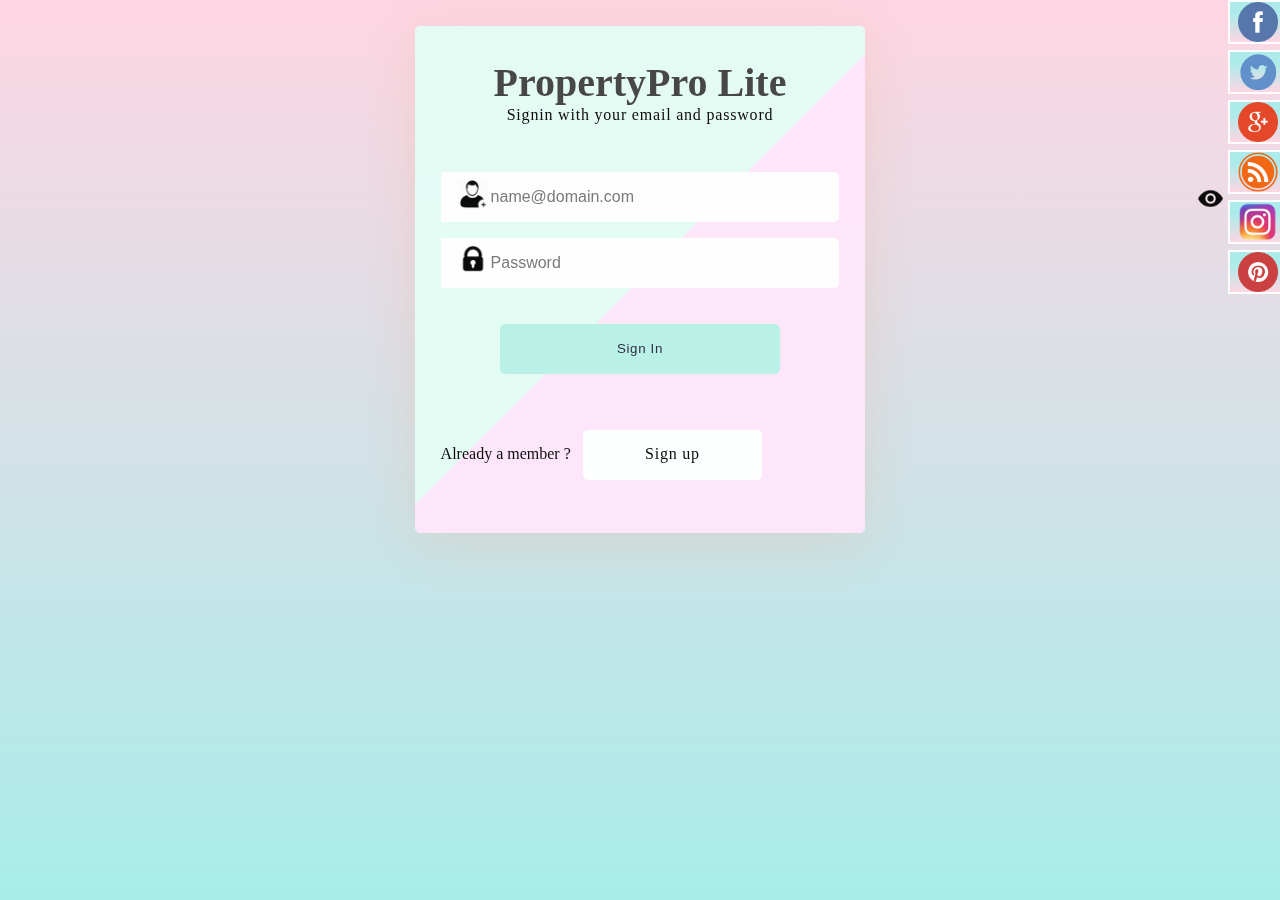
==== UI/signin.html @ fbf50bca "feat(create-signin-page): allow users to sign in" ====
<!DOCTYPE html>
<html lang="en">

<head>
  <meta charset="UTF-8">
  <meta name="viewport" content="width=device-width, initial-scale=1.0">
  <meta http-equiv="X-UA-Compatible" content="ie=edge">
  <title>Home | PropertyPro Lite</title>
  <link rel="shortcut icon" href="./images/favicon.png" type="image/x-icon">
  <link rel="stylesheet" href="./css/main.css">
</head>

<body>
  <div id="page" class="site">
    <!-- Social Media Navigation -->
    <nav id="social-media-navigation" class="float-sm social-navigation" role="navigation">
      <div class="fl-fl float-fb">
        <a href="https://facebook.com/" target="_blank">
          <i class="fa fa-facebook">
            <img src="./images/facebook.png">
          </i>
          Like us!
        </a>
      </div>
      <div class="fl-fl float-tw">
        <a href="https://twitter.com/" target="_blank">
          <i class="fa fa-twitter">
            <img src="./images/twitter.png">
          </i>
          Follow us!
        </a>
      </div>
      <div class="fl-fl float-gp">
        <a href="https://aboutme.google.com/u/0/?referer=gplus" target="_blank">
          <i class="fa fa-google-plus">
            <img src="./images/googleplus.png">
          </i>
          Recommend us!
        </a>
      </div>
      <div class="fl-fl float-rs">
        <a href="https://rss.com/" target="_blank">
          <i class="fa fa-rss">
            <img src="./images/rssfeeds.png">
          </i>
          Follow via RSS
        </a>
      </div>
      <div class="fl-fl float-ig">
        <a href="https://www.instagram.com/" target="_blank">
          <i class="fa fa-instagram">
            <img src="./images/Instagram.png">
          </i>Follow us!
        </a>
      </div>
      <div class="fl-fl float-pn">
        <a href="https://www.pinterest.com/" target="_blank">
          <i class="fa fa-pinterest">
            <img src="./images/pinterest.png">
          </i>Follow us!
        </a>
      </div>
    </nav>
    <!-- //Social Media Navigation -->
    <!-- Form -->
    <div class="overlay">
      <form action="./account.html" method="post">
        <div class="con">
          <header class="head-form">
            <h2>PropertyPro Lite</h2>
            <p>Signin with your email and password</p>
          </header>
          <div class="field-set">
            <div>
              <span class="input-item">
                <i class="fa fas fa-user-circle">
                  <img src="./images/useravatar.png">
                </i>
              </span>
              <input class="form-input" id="useremail" type="email" placeholder="name@domain.com" required>
            </div>
            <div>
              <span class="input-item">
                <i class="fa fa-key">
                  <img src="./images/userpassword.png">
                </i>
              </span>
              <input class="form-input" type="password" placeholder="Password" id="password" name="password" required>
              <span>
                <i class="fa fa-eye eye" aria-hidden="true" type="button" id="pwd-eye">
                  <img src="./images/showpassword.png">
                </i>
              </span>
            </div>
            <button class="sign-in">Sign In</button>
          </div>
          <div class="other">
           <p>Already a member ?
             <a class="btn submits sign-up" href="./signin.html">Sign up</a>
           </p>
          </div>
        </div>
      </form>
    </div>
    <!-- //Form -->
    <script type="text/javascript">
      let pwd = document.querySelector('#pwd-eye'),
        pwdTarget = document.querySelector('#password');

      const password_to_text = (target) => {
        target.type === 'password' ? target.type = 'text' : target.type === "text" ? target.type =
          "password" : '';
      }
      pwd.addEventListener('click', () => password_to_text(pwdTarget));
    </script>
  </div>
</body>

</html>
---- UI/css/main.css ----
/* Global */
* {
  margin: 0;
  padding: 0;
  box-sizing: border-box;
}

body {
  font-family: cursive;
  background-color: #eaeaea;
  background-image: linear-gradient(to top, #a8edea 0%, #fed6e3 100%);
  background-attachment: fixed;
  background-repeat: no-repeat;
  opacity: .95;

}

a {
  text-decoration: none;
}

a:hover,
a:visited,
a:active,
a:focus {
  color: none;
}

.error {
  border: 1px solid red !important;
}

.btn {
  height: 50px;
  padding: 0 20px;
  background: #fff;
  border-radius: 5px;
  outline: none;
  border: none;
  cursor: pointer;
  text-align: center;
  transition: all 0.2s linear;
  margin: 7% auto;
  letter-spacing: 0.05em;
  line-height: 3;
  text-align: center;
}

button {
  display: block;
  color: #252537;
  width: 280px;
  height: 50px;
  padding: 0 20px;
  background: #fff;
  border-radius: 5px;
  outline: none;
  border: none;
  cursor: pointer;
  text-align: center;
  transition: all 0.2s linear;
  margin: 7% auto;
  letter-spacing: 0.05em;
}

.btn:hover,
button:hover {
  transform: translatey(3px);
  box-shadow: none;
  animation: ani9 0.4s ease-in-out infinite alternate;
}

/* Banner */
.site-header {
  width: 100%;
  height: 80vh;
  padding-top: 60px;
}

/* Product */
.product-dropdown-cart {
  height: 400px;
}

.product-dropdown {
  width: 300px;
  /*100%*/
  height: auto;
  margin: auto;
  background-color: #fff;
  margin-top: 30px;
  padding: 15px;
  box-shadow: 0px 2px 5px 0px rgba(0, 0, 0, 0.2);
  transition: box-shadow 200ms ease-in-out;
}

.product-dropdown-image {
  width: 100%;
  height: auto;
  margin: auto;
}

.product-dropdown-image img {
  max-width: 100%;
  height: auto;
  margin: auto;
}

.product-dropdown-title {
  width: 100%;
  height: auto;
  margin: auto;
}

.product-dropdown-title h3 {
  font-family: inherit;
  font-size: 25px;
  text-align: center;
  margin: 0px;
  color: #f74602;
  padding: 10px 0px;
  text-transform: uppercase;
  font-weight: 700;
}

.product-dropdown-title h3>a {
  color: #f74062;
}

.product-dropdown-old-price {
  width: 100%;
  height: auto;
  margin: auto;
}

.product-dropdown-old-price p {
  font-family: cursive;
  font-size: 18px;
  text-align: center;
  margin: 0px;
  color: #b3b3b3;
  text-decoration: line-through;
  line-height: 1;
  font-weight: 600;
}

.product-dropdown-new-price {
  width: 100%;
  height: auto;
  margin: auto;
}

.product-dropdown-new-price p {
  font-family: cursive;
  font-size: 30px;
  text-align: center;
  margin: 0px;
  color: #000;
  line-height: 1;
  font-weight: 700;
  padding-top: 5px;
}

.product-dropdown-bottom {
  width: 100%;
  top: -5px;
  opacity: 0;
  height: auto;
  margin: auto;
  transition: opacity 200ms, top 200ms ease-in-out;
}

.product-dropdown-description {
  width: 100%;
  height: auto;
  margin: auto;
  margin-top: 10px;
  margin-bottom: 10px;
}

.product-dropdown-description p {
  font-family: cursive;
  font-size: 15px;
  text-align: center;
  margin: 0px;
  color: #333;
  line-height: 24px;
  font-weight: 500;
}

.product-dropdown-button {
  /* padding: 10px; */
  background-color: #f74062;
  margin: auto;
}

.product-dropdown-button button {
  font-size: 20px;
  text-align: center;
  margin: auto;
  padding: 5px;
  width: 100%;
  height: 100%;
  color: #fff;
  background-color: #f74062;
  border: none;
  outline: 0;
  font-weight: 500;
  display: block;
  cursor: pointer;
}

.product-dropdown-button button:hover {
  background-color: #444;
}

.product-dropdown-button,
.product-dropdown-description {
  display: none;
}

.product-dropdown:hover .product-dropdown-button,
.product-dropdown:hover .product-dropdown-description {
  display: block;
}

.product-dropdown:hover {
  box-shadow: 0px 4px 10px 0px rgba(0, 0, 0, 0.4);
}

.product-dropdown:hover .product-dropdown-bottom {
  position: relative;
  top: 0;
  opacity: 1;
}

/* Flexbox Layout */
.flexbox-layout {
  max-width: 100%;
  width: 100%;
  height: inherit;
  display: flex;
  flex-wrap: wrap;
  margin: 20px auto;
  overflow: hidden;
}

.flexbox-layout-start {
  align-items: flex-start;
}

.flexbox-layout-end {
  align-items: flex-end;
}

.flexbox-layout-center {
  align-items: center;
}

.flexbox-layout-baseline {
  align-items: baseline;
}

.flexbox-layout-mcenter {
  margin: auto;
}

.flexbox-layout-1,
.flexbox-layout-2,
.flexbox-layout-3,
.flexbox-layout-4,
.flexbox-layout-5,
.flexbox-layout-6,
.flexbox-layout-7,
.flexbox-layout-8,
.flexbox-layout-9,
.flexbox-layout-10,
.flexbox-layout-11,
.flexbox-layout-12 {
  padding: 0 10px;
  width: 100%;
}

.flexbox-layout-1 {
  /* flex: 1;
 flex-basis: 9%; */
  flex: 0 0 8.333333%;
  /* max-width: 8.333333%; */

}

.flexbox-layout-2 {
  /* flex: 2;
 flex-basis: 18%; */
  flex: 0 0 16.666667%;
  /* max-width: 16.666667%; */
}

.flexbox-layout-3 {
  /* flex: 3;
 flex-basis: 27%; */
  flex: 0 0 25%;
  /* max-width: 25%; */

}

.flexbox-layout-4 {
  /* flex: 4;
 flex-basis: 36%; */
  flex: 0 0 33.333333%;
  /* max-width: 33.333333%; */
}

.flexbox-layout-5 {
  /* flex: 5;
 flex-basis: 50%; */
  flex: 0 0 41.666667%;
  /* max-width: 41.666667%; */
}

.flexbox-layout-6 {
  /* flex: 6; 
 flex-basis: 55%; */
  flex: 0 0 50%;
  /* max-width: 50%; */
}

.flexbox-layout-7 {
  /* flex: 7; 
 flex-basis: 63%; */
  flex: 0 0 58.333333%;
  /* max-width: 58.333333%; */
}

.flexbox-layout-8 {
  /* flex: 8; 
 flex-basis: 72%; */
  flex: 0 0 66.666667%;
  /* max-width: 66.666667%; */
}

.flexbox-layout-9 {
  /* flex: 9; 
 flex-basis: 81%; */
  flex: 0 0 75%;
  /* max-width: 75%; */
}

.flexbox-layout-10 {
  /* flex: 10; 
 flex-basis: 90%; */
  flex: 0 0 83.333333%;
  /* max-width: 83.333333%; */
}

.flexbox-layout-11 {
  flex: 0 0 91.666667%;
  /* max-width: 91.666667%; */
}

.flexbox-layout-12 {
  flex: 0 0 100%;
  /* max-width: 100%; */
}

.flexbox-layout-order-1 {
  order: 1;
}

.flexbox-layout-order-2 {
  order: 2;
}

.flexbox-layout-order-3 {
  order: 3;
}

.flexbox-layout-order-4 {
  order: 4;
}

.flexbox-layout-order-5 {
  order: 5;
}

.flexbox-layout-order-6 {
  order: 6;
}

.flexbox-layout-order-7 {
  order: 7;
}

.flexbox-layout-order-8 {
  order: 8;
}

.flexbox-layout-order-9 {
  order: 9;
}

.flexbox-layout-order-10 {
  order: 10;
}

@media screen and (max-width: 900px) {
  .flexbox-layout {
    flex-direction: column;
  }

  .flexbox-layout-1,
  .flexbox-layout-2,
  .flexbox-layout-3,
  .flexbox-layout-4,
  .flexbox-layout-5,
  .flexbox-layout-6,
  .flexbox-layout-7,
  .flexbox-layout-8,
  .flexbox-layout-9,
  .flexbox-layout-10,
  .flexbox-layout-11,
  .flexbox-layout-12 {
    flex: 0 0 100%;
    max-width: 100%;
  }
}

/* Navigation */
/* .main-navigation {
 background-color: #fff;
 box-shadow: 1px 1px 4px 0 rgba(0,0,0,.1);
 position: fixed;
 width: 100%;
 z-index: 3;
}

.main-navigation ul {
 margin: 0;
 padding: 0;
 list-style: none;
 overflow: hidden;
 background-color: #fff;
}

.main-navigation li a {
 display: block;
 padding: 20px 20px;
 border-right: 1px solid #f4f4f4;
 text-decoration: none;
}

.main-navigation li a:hover,
.main-navigation .navigation-toggle:hover {
 background-color: #f4f4f4;
}

.main-navigation .navigation-brand {
 display: block;
 float: left;
 font-size: 2em;
 padding: 10px 10px;
 text-decoration: none;
} */

/* menu */

/* .main-navigation .navigation-menu{
 clear: both;
 max-height: 0;
 transition: max-height .2s ease-out;
} */

/* menu icon */

/* .main-navigation .menu-icon {
 cursor: pointer;
 display: inline-block;
 float: right;
 padding: 28px 20px;
 position: relative;
 user-select: none;
}

.main-navigation .menu-icon .navicon {
 background: #333;
 display: block;
 height: 2px;
 position: relative;
 transition: background .2s ease-out;
 width: 18px;
}

.main-navigation .menu-icon .navicon:before,
.main-navigation .menu-icon .navicon:after {
 background: #333;
 content: '';
 display: block;
 height: 100%;
 position: absolute;
 transition: all .2s ease-out;
 width: 100%;
}

.main-navigation .menu-icon .navicon:before {
 top: 5px;
}

.main-navigation .menu-icon .navicon:after {
 top: -5px;
}

/* menu btn */

/* .main-navigation .navigation-toggle {
 display: none;
}

.main-navigation .navigation-toggle:checked ~ .navigation-menu{
 max-height: 240px;
}

.main-navigation .navigation-toggle:checked ~ .menu-icon .navicon {
 background: transparent;
}

.main-navigation .navigation-toggle:checked ~ .menu-icon .navicon:before {
 transform: rotate(-45deg);
}

.main-navigation .navigation-toggle:checked ~ .menu-icon .navicon:after {
 transform: rotate(45deg);
}

.main-navigation .navigation-toggle:checked ~ .menu-icon:not(.steps) .navicon:before,
.main-navigation .navigation-toggle:checked ~ .menu-icon:not(.steps) .navicon:after {
 top: 0;
} */

/* 48em = 768px */

/* @media (min-width: 900px) {
 .main-navigation li {
   float: left;
 }
 .main-navigation li a {
   padding: 20px 30px;
 }
 .main-navigation .navigation-menu{
   clear: none;
   float: right;
   max-height: none;
 }
 .main-navigation .menu-icon {
   display: none;
 }
} */
/* Slider */
#slides-left,
#slides-right,
.slides-badge {
  cursor: pointer
}

.slides-badge {
  height: 13px;
  width: 13px;
  padding: 0
}

.show {
  display: block !important;
  visibility: visible !important;
}

.hide {
  display: none !important;
  visibility: hidden !important;
}

.slides-images {
  height: 100%;
  width: 100%;
  display: none
}

.slides-container {
  width: 100vw;
  height: 100vh;
  max-width: 100%;
}

#slides-left,
#slides-right {
  width: 30px;
  background-color: transparent;
  border-radius: 50%;
  position: relative;
  transform: translate(0, -50vh);
}

.slides-tools {
  position: absolute;
  font-size: xx-large;
  left: 50%;
  bottom: 0;
  transform: translate(-50%, 0%);
  color: #fff;
  text-align: center;
  width: 90%;
  margin: auto 10px;
}

#slides-left,
#slides-right,
.slides-badge {
  cursor: pointer;
}

#slides-left {
  float: left;
}

#slides-right {
  float: right;
}

.slides-badge {
  height: 13px;
  width: 13px;
  padding: 0;
  border-radius: 50%;
  background-color: transparent;
  color: #fff;
  display: inline-block;
  text-align: center;
  border: 1px solid #ccc;
}

.slides-active-dot:hover,
.slides-active-dot {
  background-color: #fff;
}

.slides-text .btn {
  border-radius: 28px;
  border: 1px solid #000;
  cursor: pointer;
  color: #000;
  font-size: 15px;
  padding: 15px 25px;
  text-decoration: none;
  transition: all 0.8s ease-in-out;
}

.slides-text .btn:hover {
  background-color: transparent;
  border-color: #fff;
  border-radius: 0px;
  transition: all 1s cubic-bezier(0.07, 0.32, 1, 1);

}

/* //Slider */

/*  Social Media */
.fl-fl {
  background: inherit;
  background-image: linear-gradient(to bottom, #a8edea 30%, #fed6e3 100%);
  border: 2px solid #fff;
  text-transform: uppercase;
  letter-spacing: 3px;
  /* padding: 4px; */
  width: 190px;
  position: fixed;
  right: -138px;
  z-index: 1000;
  font: normal normal 10px Arial;
  transition: all .25s ease;
}

.fa {
  font-size: 20px;
  color: #fff;
  /* padding: 10px 0; */
  width: 40px;
  margin-left: 8px;
}

i.fa>img {
  width: 40px;
  height: 40px;
  position: relative;
  vertical-align: middle;
}

.fl-fl:hover {
  right: 0;
}

.fl-fl a {
  color: #000 !important;
  text-decoration: none;
  text-align: center;
}

.float-fb {
  top: 0px;
}

.float-tw {
  top: 50px;
}

.float-gp {
  top: 100px;
}

.float-rs {
  top: 150px;
}

.float-ig {
  top: 200px;
}

.float-pn {
  top: 250px;
}

@media screen and (max-width: 800px) {
  .fl-fl {
    right: -155px;
  }

  .float-fb,
  .float-tw,
  .float-gp,
  .float-rs,
  .float-ig,
  .float-pn,
  i.fa>img {

    height: 25px;
  }

  i.fa>img {
    width: 25px;
  }

  .float-tw {
    top: 35px;
  }

  .float-gp {
    top: 70px;
  }

  .float-rs {
    top: 105px;
  }

  .float-ig {
    top: 140px;
  }

  .float-pn {
    top: 175px;
  }
}

/* //Social Media */

/* Sign Up/ Sign In form */
form {
  width: 450px;
  min-height: 500px;
  height: auto;
  border-radius: 5px;
  margin: 2% auto;
  box-shadow: 0 9px 50px hsla(20, 67%, 75%, 0.31);
  padding: 2%;
  background-image: linear-gradient(-225deg, #E3FDF5 50%, #FFE6FA 50%);
}

/* form Container */
form .con {
  display: -webkit-flex;
  display: flex;
  -webkit-justify-content: space-around;
  justify-content: space-around;
  -webkit-flex-wrap: wrap;
  flex-wrap: wrap;
  margin: 0 auto;
}

.field-set {
  width: 100%;
}

header {
  margin: 2% auto 10% auto;
  text-align: center;
}

form header.head-form h2 {
  font-size: 250%;
  font-family: 'Playfair Display', serif;
  color: #3e403f;
}

header p {
  letter-spacing: 0.05em;
}

.input-item {
  color: #333;
  padding: 14.5px 0px 15px 9px;
  border-radius: 5px 0px 0px 5px;
  position: absolute;
}

.input-item i.fa>img {
  width: 30px;
  height: 30px;
}

.eye {
  color: #333;
  border-radius: 0px 5px 5px 0px;
  position: absolute;
  z-index: 5;
  cursor: pointer;
  transform: translate(373px, -45px);
}

@media screen and (max-width: 900px) {
  .eye {
    transform: translate(370px, -45px);
  }
}

@media screen and (min-width: 1000px) {
  .eye {
    transform: translate(351px, -45px);
  }
}

@media screen and (min-width: 2000px) {
  .eye {
    transform: translate(300px, -45px);
  }
}

i.eye>img {
  width: 25px !important;
  height: 25px !important;
}

input.form-input {
  width: 100%;
  height: 50px;
  margin: 2% auto;
  padding: 15px;
  padding-left: 50px;
  font-size: 16px;
  font-family: 'Abel', sans-serif;
  color: #5E6472;
  outline: none;
  border: none;
  border-radius: 0px 5px 5px 0px;
  transition: 0.2s linear;
}

input:focus {
  transform: translateX(-2px);
  border-radius: 5px;
}

.other {
  width: 100%;
}

.submits {
  width: 45%;
  display: inline-block;
  margin-left: 2%;
  color: inherit;
}

.frgt-pass {
  background: transparent;
}

.sign-in {
  background: #B8F2E6;
}

@keyframes ani9 {
  0% {
    transform: translateY(3px);
  }

  100% {
    transform: translateY(5px);
  }
}
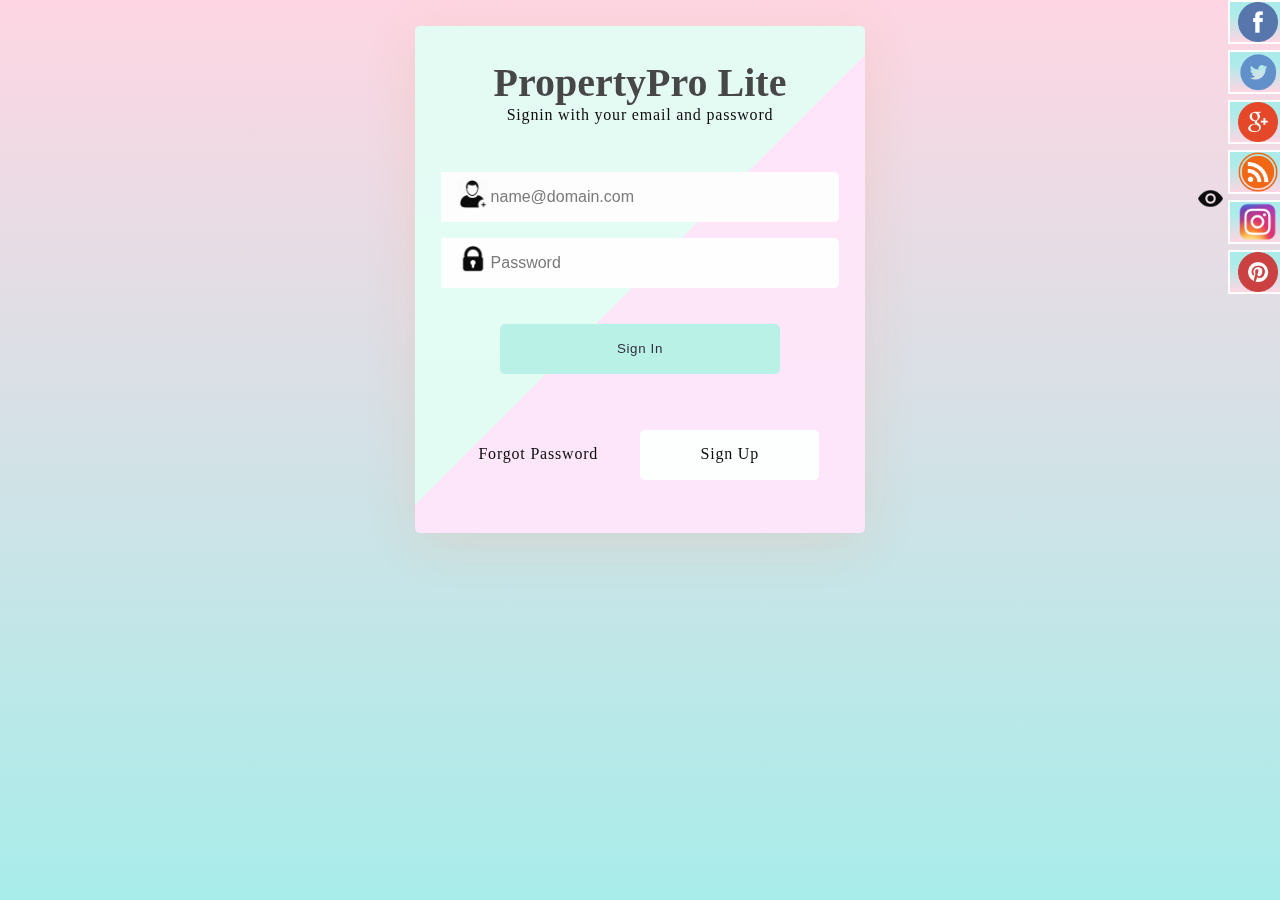
==== commit 8e179a2c: "feat(create-password-rest-page): allow registered users to reset password before signing in" ====
--- a/UI/signin.html
+++ b/UI/signin.html
@@ -5,7 +5,7 @@
   <meta charset="UTF-8">
   <meta name="viewport" content="width=device-width, initial-scale=1.0">
   <meta http-equiv="X-UA-Compatible" content="ie=edge">
-  <title>Home | PropertyPro Lite</title>
+  <title>Sign In | PropertyPro Lite</title>
   <link rel="shortcut icon" href="./images/favicon.png" type="image/x-icon">
   <link rel="stylesheet" href="./css/main.css">
 </head>
@@ -64,7 +64,7 @@
     <!-- //Social Media Navigation -->
     <!-- Form -->
     <div class="overlay">
-      <form action="./account.html" method="post">
+      <form  class="login-form" action="./account.html" method="post">
         <div class="con">
           <header class="head-form">
             <h2>PropertyPro Lite</h2>
@@ -95,9 +95,8 @@
             <button class="sign-in">Sign In</button>
           </div>
           <div class="other">
-           <p>Already a member ?
-             <a class="btn submits sign-up" href="./signin.html">Sign up</a>
-           </p>
+            <a class="btn submits frgt-pass" href="./passwordreset.html">Forgot Password</a>
+            <a class="btn submits sign-up" href="./signin.html">Sign Up</a>
           </div>
         </div>
       </form>
--- a/UI/css/main.css
+++ b/UI/css/main.css
@@ -771,7 +771,7 @@
 /* //Social Media */
 
 /* Sign Up/ Sign In form */
-form {
+form.login-form {
   width: 450px;
   min-height: 500px;
   height: auto;
@@ -783,7 +783,7 @@
 }
 
 /* form Container */
-form .con {
+form.login-form .con {
   display: -webkit-flex;
   display: flex;
   -webkit-justify-content: space-around;
@@ -802,7 +802,7 @@
   text-align: center;
 }
 
-form header.head-form h2 {
+form.login-form header.head-form h2 {
   font-size: 250%;
   font-family: 'Playfair Display', serif;
   color: #3e403f;
